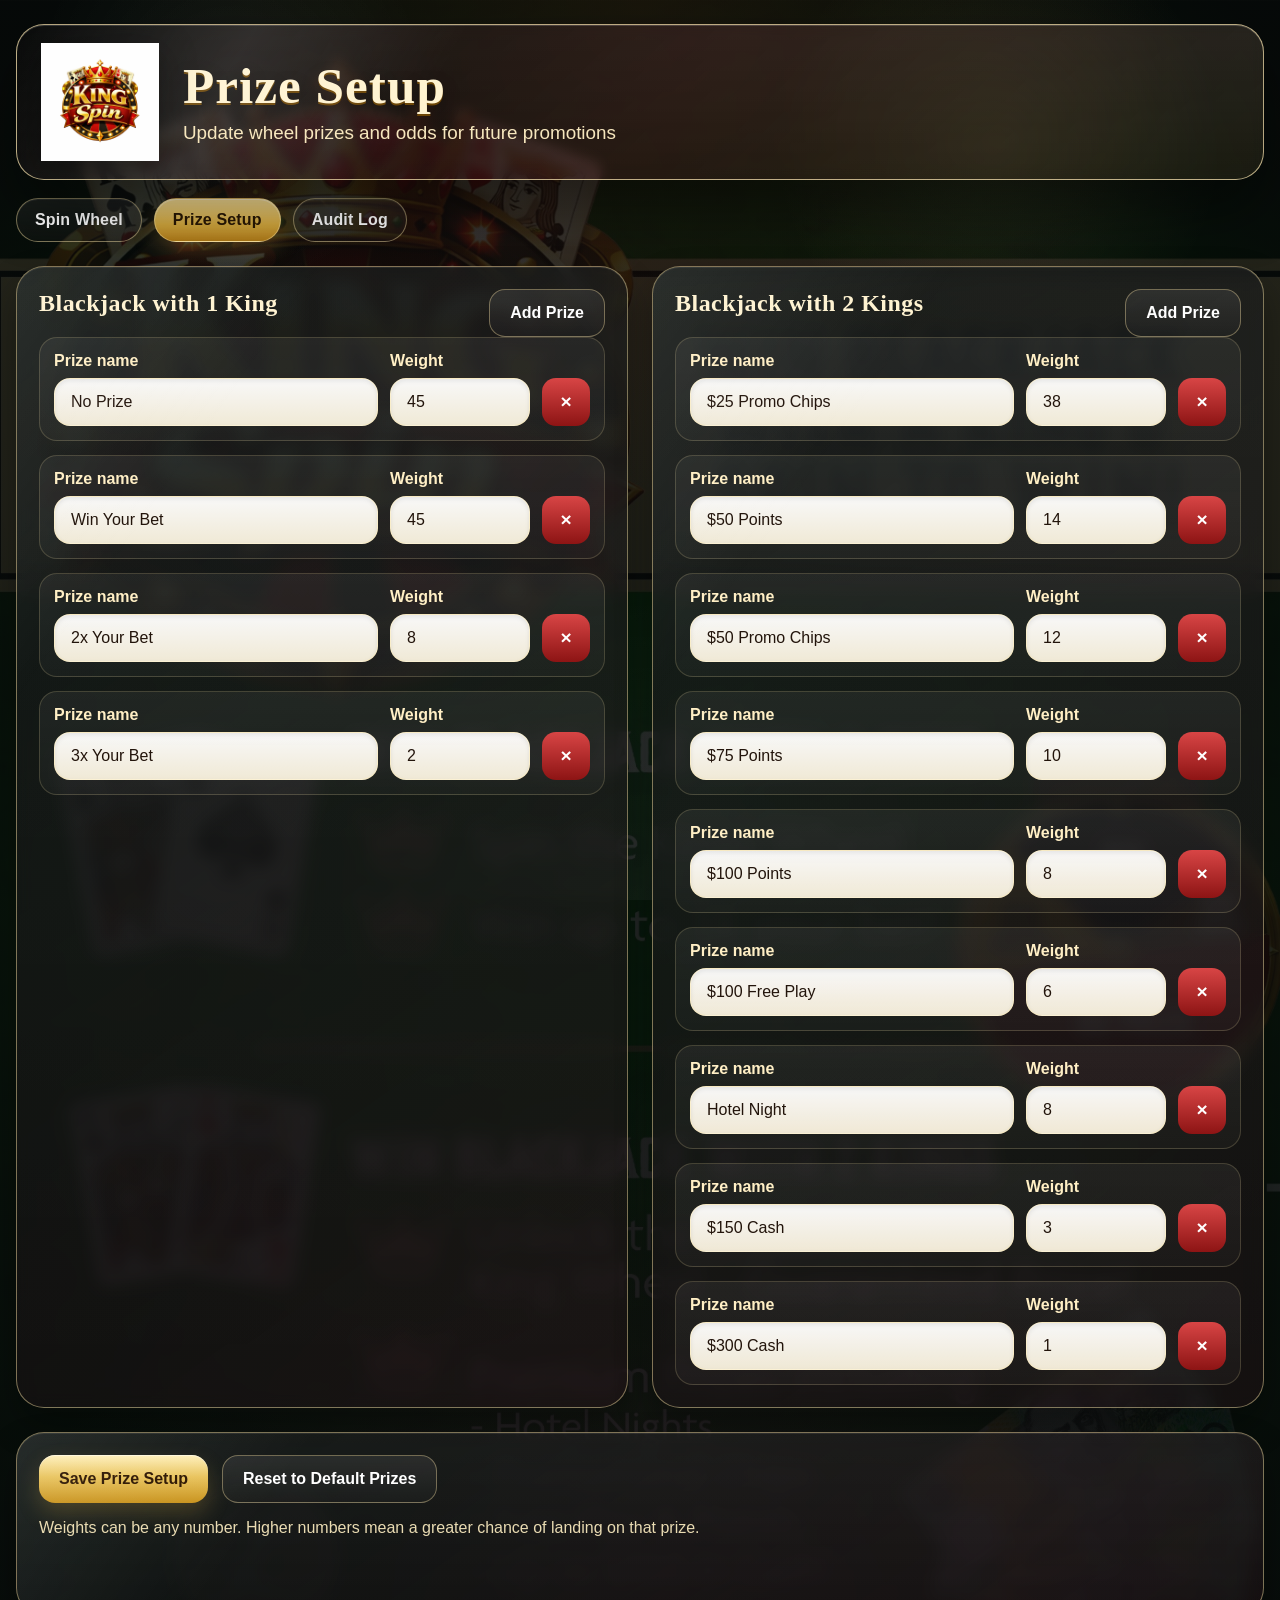
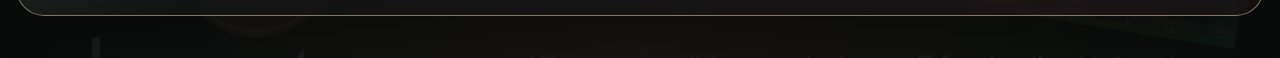
==== admin.html @ fec5ea89 "Add files via upload" ====
<!DOCTYPE html>
<html lang="en">
<head>
  <meta charset="UTF-8" />
  <meta name="viewport" content="width=device-width, initial-scale=1.0" />
  <title>King Spin - Prize Setup</title>
  <link rel="stylesheet" href="styles.css" />
</head>
<body data-page="admin">
  <div class="page-shell">
    <header class="hero-card compact hero-overlay">
      <img src="logo.png" alt="King Spin logo" class="hero-logo small" />
      <div class="hero-copy">
        <h1>Prize Setup</h1>
        <p>Update wheel prizes and odds for future promotions</p>
      </div>
    </header>

    <nav class="top-nav">
      <a href="index.html">Spin Wheel</a>
      <a href="admin.html" class="active">Prize Setup</a>
      <a href="audit.html">Audit Log</a>
    </nav>

    <main class="admin-grid">
      <section class="panel admin-panel">
        <div class="panel-head">
          <h2>Blackjack with 1 King</h2>
          <button class="secondary-btn" id="addSinglePrize">Add Prize</button>
        </div>
        <div id="singleKingList" class="prize-list"></div>
      </section>

      <section class="panel admin-panel">
        <div class="panel-head">
          <h2>Blackjack with 2 Kings</h2>
          <button class="secondary-btn" id="addDoublePrize">Add Prize</button>
        </div>
        <div id="doubleKingList" class="prize-list"></div>
      </section>
    </main>

    <section class="panel save-panel">
      <div class="save-actions">
        <button class="primary-btn" id="saveConfig">Save Prize Setup</button>
        <button class="secondary-btn" id="resetDefaults">Reset to Default Prizes</button>
      </div>
      <p class="hint">Weights can be any number. Higher numbers mean a greater chance of landing on that prize.</p>
      <p id="saveMessage" class="save-message"></p>
    </section>
  </div>

  <script src="app.js"></script>
</body>
</html>
---- styles.css ----
:root {
  --panel-dark: rgba(8, 15, 13, 0.84);
  --panel-mid: rgba(31, 11, 17, 0.40);
  --gold-1: #fff3d1;
  --gold-2: #f0d48f;
  --gold-3: #c79a3d;
  --gold-4: #8d631d;
  --cream: #fff7e1;
  --ink: #22140b;
  --shadow-xl: 0 28px 60px rgba(0, 0, 0, 0.42);
  --shadow-lg: 0 18px 36px rgba(0, 0, 0, 0.30);
}

* { box-sizing: border-box; }

html, body {
  margin: 0;
  min-height: 100%;
}

body {
  font-family: Arial, Helvetica, sans-serif;
  color: white;
  min-height: 100vh;
  background:
    radial-gradient(circle at top, rgba(89, 25, 18, 0.22), transparent 30%),
    radial-gradient(circle at bottom, rgba(94, 32, 58, 0.18), transparent 35%),
    linear-gradient(rgba(8, 12, 11, 0.82), rgba(8, 12, 11, 0.94)),
    url('promo-bg.jpg') center top / cover no-repeat fixed;
}

body::before {
  content: "";
  position: fixed;
  inset: 0;
  pointer-events: none;
  background:
    radial-gradient(circle at 18% 10%, rgba(255,255,255,0.05), transparent 15%),
    radial-gradient(circle at 78% 16%, rgba(255,211,138,0.08), transparent 18%),
    radial-gradient(circle at 50% 100%, rgba(255,255,255,0.04), transparent 28%);
  mix-blend-mode: screen;
}

.page-shell {
  width: min(1320px, calc(100% - 32px));
  margin: 0 auto;
  padding: 24px 0 42px;
}

.hero-card {
  position: relative;
  overflow: hidden;
  display: flex;
  align-items: center;
  gap: 24px;
  padding: 24px 30px;
  border-radius: 28px;
  border: 1px solid rgba(255, 234, 180, 0.7);
  background:
    linear-gradient(135deg, rgba(0,0,0,0.56), rgba(69,17,22,0.28) 52%, rgba(199,154,61,0.08)),
    linear-gradient(180deg, rgba(255,255,255,0.08), rgba(255,255,255,0.02));
  box-shadow: var(--shadow-xl), inset 0 1px 0 rgba(255,255,255,0.16);
  backdrop-filter: blur(6px);
}

.hero-card::before {
  content: "";
  position: absolute;
  inset: 0;
  background: linear-gradient(120deg, transparent 0%, rgba(255,255,255,0.10) 18%, transparent 34%);
  pointer-events: none;
}

.hero-card.compact { padding: 18px 24px; }

.hero-logo {
  width: 190px;
  max-width: 34vw;
  filter: drop-shadow(0 10px 18px rgba(0, 0, 0, 0.35));
}
.hero-logo.small { width: 118px; }

.hero-copy h1 {
  margin: 0;
  font-size: clamp(2rem, 4vw, 3.2rem);
  line-height: 1;
  font-family: Georgia, "Times New Roman", serif;
  letter-spacing: 0.02em;
  color: var(--gold-1);
  text-shadow: 0 2px 0 rgba(117,75,5,0.9), 0 8px 18px rgba(0,0,0,0.32);
}

.hero-copy p {
  margin: 10px 0 0;
  font-size: clamp(1rem, 1.8vw, 1.18rem);
  color: #ffefc5;
  opacity: 0.96;
}

.top-nav {
  display: flex;
  gap: 12px;
  flex-wrap: wrap;
  margin: 18px 0 24px;
}

.top-nav a {
  text-decoration: none;
  color: white;
  padding: 12px 18px;
  border-radius: 999px;
  border: 1px solid rgba(255, 232, 168, 0.45);
  background:
    linear-gradient(180deg, rgba(255,255,255,0.08), rgba(255,255,255,0.03)),
    rgba(0, 0, 0, 0.25);
  box-shadow: inset 0 1px 0 rgba(255,255,255,0.08);
  font-weight: 700;
  letter-spacing: 0.01em;
}

.top-nav a.active,
.top-nav a:hover {
  background: linear-gradient(180deg, #f6dc92, #d4a93d 60%, #ab7614);
  color: #261400;
  box-shadow: 0 8px 22px rgba(212, 169, 61, 0.25), inset 0 1px 0 rgba(255,255,255,0.4);
}

.grid-main {
  display: grid;
  grid-template-columns: 370px 1fr;
  gap: 24px;
  align-items: start;
}

.panel {
  position: relative;
  overflow: hidden;
  background:
    linear-gradient(180deg, rgba(255,255,255,0.05), rgba(255,255,255,0.015)),
    linear-gradient(145deg, var(--panel-dark), var(--panel-mid));
  border: 1px solid rgba(255, 232, 168, 0.46);
  border-radius: 28px;
  box-shadow: var(--shadow-lg), inset 0 1px 0 rgba(255,255,255,0.08);
  backdrop-filter: blur(8px);
  padding: 22px;
}

.panel::before {
  content: "";
  position: absolute;
  inset: 0;
  pointer-events: none;
  background: linear-gradient(125deg, rgba(255,255,255,0.08), transparent 22%);
}

.panel h2 {
  margin-top: 0;
  color: var(--gold-1);
  font-family: Georgia, "Times New Roman", serif;
  letter-spacing: 0.02em;
}

label {
  display: block;
  margin: 16px 0 8px;
  font-weight: 700;
  color: #ffefc5;
}

input, select {
  width: 100%;
  border-radius: 16px;
  border: 1px solid rgba(255, 232, 168, 0.45);
  background: linear-gradient(180deg, rgba(255,255,255,0.97), rgba(249,242,222,0.96));
  color: var(--ink);
  padding: 14px 16px;
  font-size: 1rem;
  box-shadow: inset 0 2px 4px rgba(0,0,0,0.08);
}

input:focus, select:focus {
  outline: 2px solid rgba(242,207,118,0.55);
  outline-offset: 2px;
}

button {
  border: 0;
  cursor: pointer;
  transition: transform 0.15s ease, filter 0.15s ease, box-shadow 0.15s ease;
}

button:hover {
  filter: brightness(1.05);
  box-shadow: 0 10px 24px rgba(0,0,0,0.22);
}

button:active { transform: translateY(1px) scale(0.995); }

.primary-btn,
.secondary-btn,
.danger-btn {
  padding: 14px 20px;
  border-radius: 16px;
  font-weight: 800;
  font-size: 1rem;
}

.primary-btn {
  width: 100%;
  margin-top: 18px;
  color: #2c1500;
  background: linear-gradient(180deg, #fff0bc 0%, #e9c45d 45%, #c8921c 100%);
  box-shadow: 0 10px 22px rgba(212,169,61,0.24), inset 0 1px 0 rgba(255,255,255,0.48);
}

.secondary-btn {
  color: white;
  border: 1px solid rgba(255,232,168,0.38);
  background: linear-gradient(180deg, rgba(255,255,255,0.10), rgba(255,255,255,0.04)), rgba(0,0,0,0.18);
}

.danger-btn {
  background: linear-gradient(180deg, #d84545, #8d1414);
  color: white;
}

.hint {
  color: #f7e8bd;
  opacity: 0.94;
}

.summary-box {
  margin-top: 18px;
  display: grid;
  gap: 14px;
  padding: 16px;
  border-radius: 20px;
  background: linear-gradient(180deg, rgba(255,255,255,0.07), rgba(255,255,255,0.03)), rgba(255,255,255,0.03);
  border: 1px solid rgba(255,232,168,0.20);
}

.summary-label {
  display: block;
  font-size: 0.78rem;
  text-transform: uppercase;
  letter-spacing: 0.09em;
  opacity: 0.82;
  margin-bottom: 4px;
}

.wheel-panel {
  min-height: 860px;
  display: flex;
  flex-direction: column;
  align-items: center;
  justify-content: space-between;
}

.winner-banner {
  width: 100%;
  margin-bottom: 10px;
  min-height: 72px;
  display: grid;
  place-items: center;
  text-align: center;
  padding: 14px 20px;
  border-radius: 22px;
  border: 1px solid rgba(255,232,168,0.24);
  background: linear-gradient(180deg, rgba(255,255,255,0.09), rgba(255,255,255,0.03));
  color: var(--gold-1);
  font-family: Georgia, "Times New Roman", serif;
  font-weight: 700;
  font-size: clamp(1.3rem, 2.6vw, 2.5rem);
  letter-spacing: 0.02em;
  text-shadow: 0 2px 14px rgba(0,0,0,0.28);
  opacity: 0.94;
}

.winner-banner.show {
  animation: winPulse 1s ease-in-out 0s 5;
}

@keyframes winPulse {
  0%, 100% {
    transform: scale(1);
    box-shadow: 0 0 0 rgba(255,216,131,0.0), inset 0 1px 0 rgba(255,255,255,0.06);
  }
  50% {
    transform: scale(1.03);
    box-shadow: 0 0 32px rgba(255,216,131,0.28), inset 0 1px 0 rgba(255,255,255,0.18);
  }
}

.wheel-stage {
  position: relative;
  width: min(100%, 780px);
  aspect-ratio: 1 / 1;
  display: grid;
  place-items: center;
  padding-top: 28px;
}

.wheel-stage::before {
  content: "";
  position: absolute;
  inset: 8% 8%;
  border-radius: 50%;
  background: radial-gradient(circle, rgba(255,255,255,0.05), transparent 65%);
  filter: blur(8px);
  pointer-events: none;
}

#wheelCanvas {
  width: 100%;
  height: auto;
  filter: drop-shadow(0 24px 36px rgba(0,0,0,0.42));
}

.pointer {
  position: absolute;
  top: 8px;
  left: 50%;
  transform: translateX(-50%);
  width: 78px;
  height: 92px;
  z-index: 3;
  clip-path: polygon(50% 100%, 100% 0, 76% 0, 50% 24%, 24% 0, 0 0);
  background: linear-gradient(180deg, #fff6cf 0%, #efcf74 38%, #ba8417 70%, #714600 100%);
  box-shadow: 0 10px 20px rgba(0,0,0,0.28), inset 0 1px 0 rgba(255,255,255,0.45);
  border: 1px solid rgba(255,240,188,0.55);
}

.pointer::after {
  content: "";
  position: absolute;
  left: 50%;
  top: 14px;
  transform: translateX(-50%);
  width: 18px;
  height: 18px;
  border-radius: 50%;
  background: radial-gradient(circle, #fff8d8 0%, #d4a93d 70%, #8b5d08 100%);
  box-shadow: 0 0 18px rgba(255,225,125,0.35);
}

.result-card {
  width: 100%;
  margin-top: 14px;
  text-align: center;
  background: linear-gradient(180deg, rgba(255,255,255,0.08), rgba(255,255,255,0.03));
  border-radius: 24px;
  padding: 18px;
  border: 1px solid rgba(255,232,168,0.24);
  box-shadow: inset 0 1px 0 rgba(255,255,255,0.06);
}

.result-label {
  font-size: 0.9rem;
  letter-spacing: 0.08em;
  text-transform: uppercase;
  color: #fff0c1;
}

#resultText {
  margin: 10px 0 0;
  font-size: clamp(1.8rem, 3vw, 2.75rem);
  color: white;
  font-family: Georgia, "Times New Roman", serif;
  text-shadow: 0 2px 10px rgba(0,0,0,0.28);
}

.admin-grid {
  display: grid;
  grid-template-columns: 1fr 1fr;
  gap: 24px;
}

.panel-head {
  display: flex;
  align-items: center;
  justify-content: space-between;
  gap: 12px;
}

.prize-list { display: grid; gap: 14px; }

.prize-row {
  display: grid;
  grid-template-columns: 1fr 140px 48px;
  gap: 12px;
  align-items: end;
  padding: 14px;
  border-radius: 18px;
  background: linear-gradient(180deg, rgba(255,255,255,0.06), rgba(255,255,255,0.03));
  border: 1px solid rgba(255,232,168,0.18);
}

.prize-row label { margin-top: 0; }

.remove-btn {
  height: 48px;
  border-radius: 14px;
  background: linear-gradient(180deg, #d84545, #8d1414);
  color: white;
  font-size: 1.2rem;
  font-weight: 800;
}

.save-panel { margin-top: 24px; }

.save-actions {
  display: flex;
  gap: 14px;
  flex-wrap: wrap;
}

.save-actions .primary-btn { width: auto; margin-top: 0; }

.save-message {
  min-height: 24px;
  color: #fff3cf;
  font-weight: 700;
}

.audit-actions { align-items: center; }

.button-row {
  display: flex;
  gap: 12px;
  flex-wrap: wrap;
}

.table-wrap {
  overflow-x: auto;
  margin-top: 16px;
}

table {
  width: 100%;
  border-collapse: collapse;
  background: rgba(0,0,0,0.16);
  border-radius: 18px;
  overflow: hidden;
}

th, td {
  text-align: left;
  padding: 14px 12px;
  border-bottom: 1px solid rgba(255,255,255,0.10);
}

th {
  background: linear-gradient(180deg, rgba(242,207,118,0.28), rgba(212,169,61,0.18));
  color: #fff3cf;
}

tr:last-child td { border-bottom: 0; }

@media (max-width: 980px) {
  .grid-main,
  .admin-grid {
    grid-template-columns: 1fr;
  }
  .wheel-panel { min-height: auto; }
}

@media (max-width: 640px) {
  .page-shell { width: min(100% - 20px, 1320px); }
  .hero-card { flex-direction: column; text-align: center; }
  .prize-row { grid-template-columns: 1fr; }
  .remove-btn { width: 100%; }
  .save-actions, .button-row { flex-direction: column; }
  .save-actions .primary-btn, .secondary-btn, .danger-btn { width: 100%; }
  .pointer { width: 64px; height: 76px; }
  .winner-banner { min-height: 64px; }
}
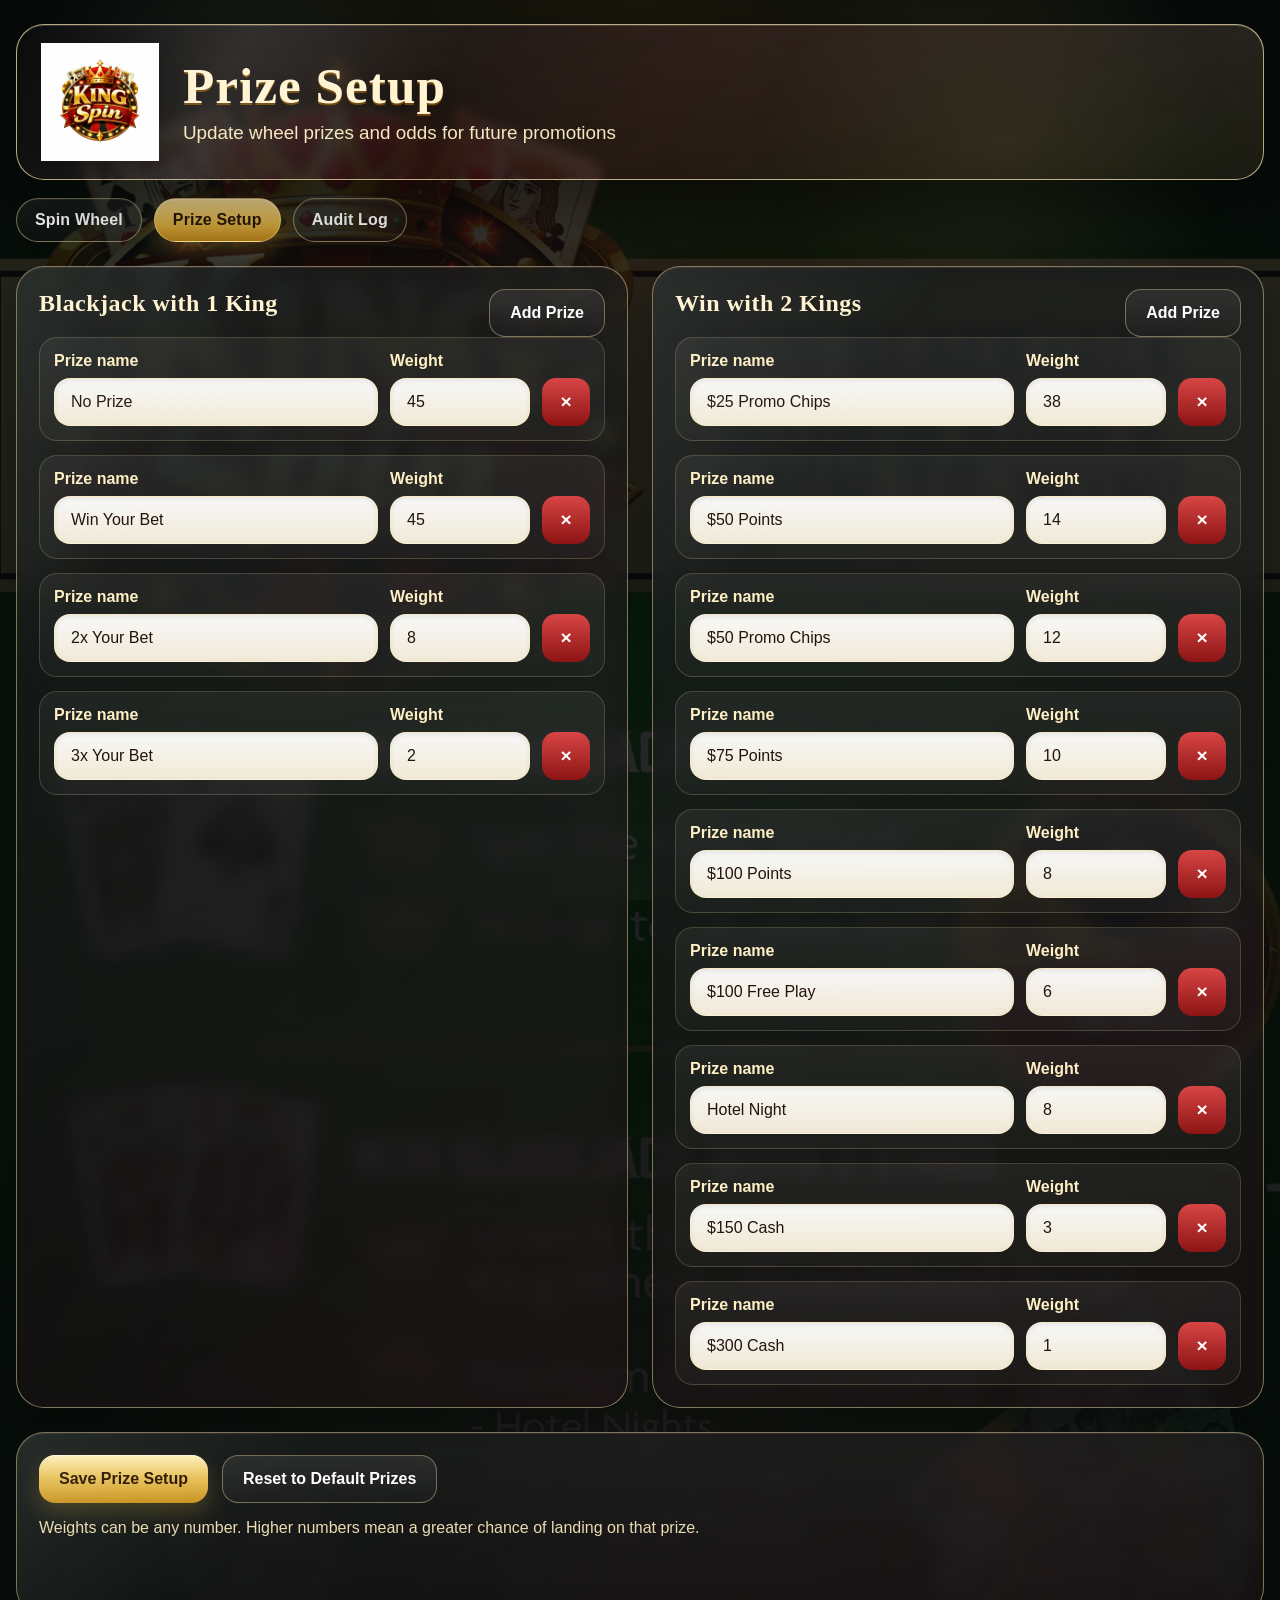
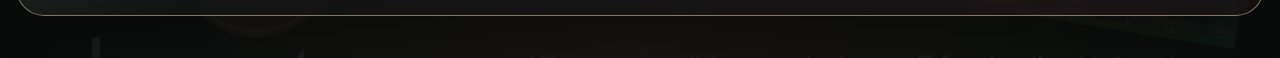
==== commit e5a98bce: "Add files via upload" ====
--- a/admin.html
+++ b/admin.html
@@ -33,7 +33,7 @@
 
       <section class="panel admin-panel">
         <div class="panel-head">
-          <h2>Blackjack with 2 Kings</h2>
+          <h2>Win with 2 Kings</h2>
           <button class="secondary-btn" id="addDoublePrize">Add Prize</button>
         </div>
         <div id="doubleKingList" class="prize-list"></div>
